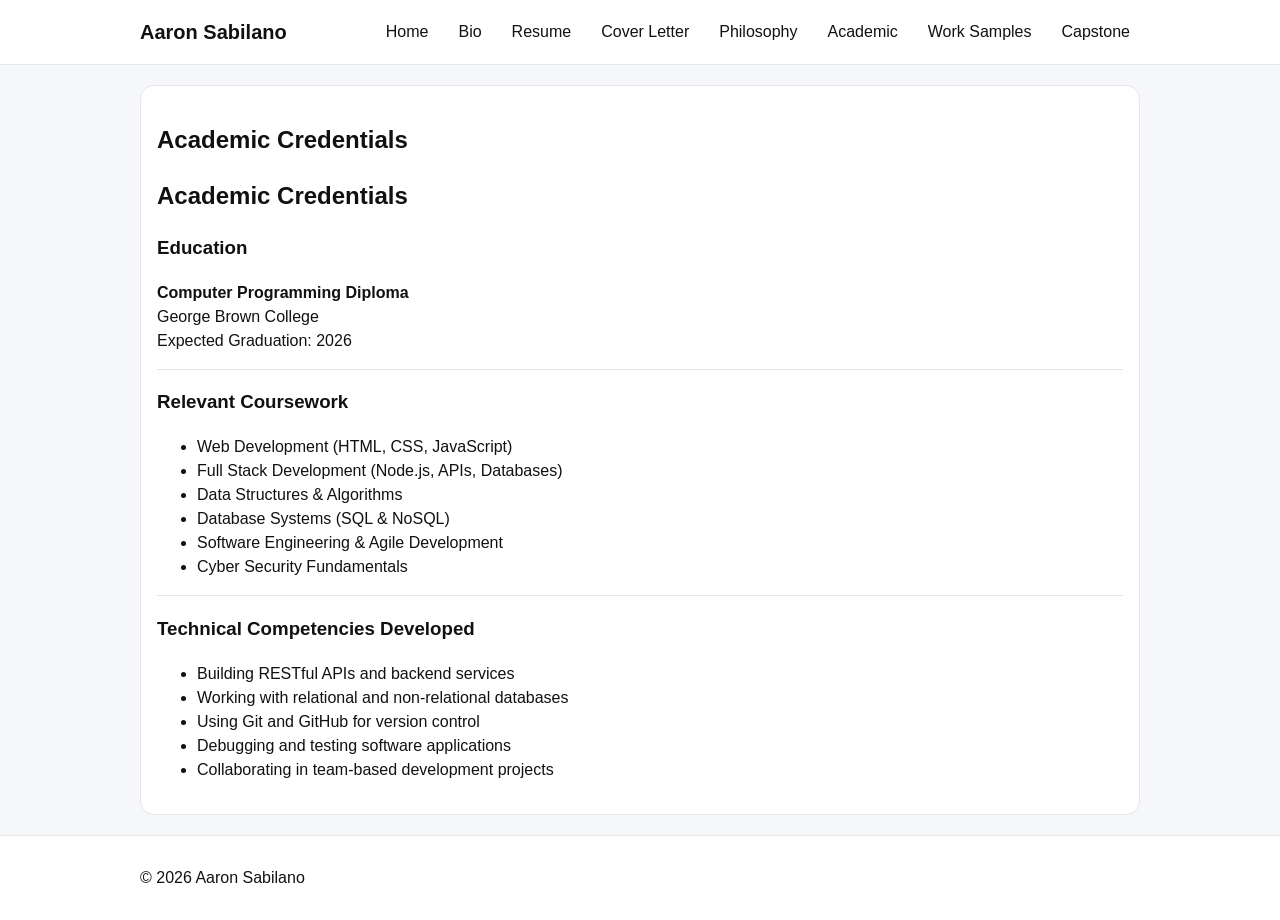
==== pages/academic.html @ 68b94cb4 "Initial portfolio site" ====
<!DOCTYPE html>
<html lang="en">
<head>
  <meta charset="UTF-8">
  <title>Bio | Aaron Sabilano</title>
  <link rel="stylesheet" href="../assets/css/style.css">
</head>
<body>

<header class="site-header">
  <div class="container">
    <h1 class="logo">Aaron Sabilano</h1>
    <nav class="nav">
      <a href="../index.html">Home</a>
      <a href="bio.html">Bio</a>
      <a href="resume.html">Resume</a>
      <a href="cover-letter.html">Cover Letter</a>
      <a href="philosophy.html">Philosophy</a>
      <a href="academic.html">Academic</a>
      <a href="work-samples.html">Work Samples</a>
      <a href="capstone.html">Capstone</a>
    </nav>
  </div>
</header>

<main class="container">
  <section class="card">
    <h2>Academic Credentials</h2>
<h2>Academic Credentials</h2>

<h3>Education</h3>
<p>
  <strong>Computer Programming Diploma</strong><br>
  George Brown College<br>
  Expected Graduation: 2026
</p>

<hr>

<h3>Relevant Coursework</h3>
<ul>
  <li>Web Development (HTML, CSS, JavaScript)</li>
  <li>Full Stack Development (Node.js, APIs, Databases)</li>
  <li>Data Structures & Algorithms</li>
  <li>Database Systems (SQL & NoSQL)</li>
  <li>Software Engineering & Agile Development</li>
  <li>Cyber Security Fundamentals</li>
</ul>

<hr>

<h3>Technical Competencies Developed</h3>
<ul>
  <li>Building RESTful APIs and backend services</li>
  <li>Working with relational and non-relational databases</li>
  <li>Using Git and GitHub for version control</li>
  <li>Debugging and testing software applications</li>
  <li>Collaborating in team-based development projects</li>
</ul>
  </section>
</main>

<footer class="site-footer">
  <div class="container">
    <p>© <span id="year"></span> Aaron Sabilano</p>
  </div>
</footer>

<script>
  document.getElementById("year").textContent = new Date().getFullYear();
</script>

</body>
</html>
---- assets/css/style.css ----
* { box-sizing: border-box; }

body {
  margin: 0;
  font-family: Arial, Helvetica, sans-serif;
  line-height: 1.5;
  background: #f6f7fb;
  color: #111;
}

.container {
  width: min(1000px, 92%);
  margin: 0 auto;
}

.site-header {
  background: white;
  border-bottom: 1px solid #e6e6e6;
}

.site-header .container {
  display: flex;
  align-items: center;
  justify-content: space-between;
  padding: 14px 0;
  gap: 14px;
}

.logo { margin: 0; font-size: 20px; }

.nav {
  display: flex;
  flex-wrap: wrap;
  gap: 10px;
}

.nav a {
  text-decoration: none;
  color: #111;
  padding: 6px 10px;
  border-radius: 8px;
}

.nav a:hover {
  background: #efeff7;
}

.card {
  background: white;
  margin: 20px 0;
  padding: 16px;
  border-radius: 14px;
  border: 1px solid #e6e6e6;
}

.grid {
  display: grid;
  grid-template-columns: repeat(auto-fit, minmax(220px, 1fr));
  gap: 12px;
  margin-bottom: 30px;
}

.tile {
  display: block;
  background: white;
  padding: 16px;
  border-radius: 14px;
  border: 1px solid #e6e6e6;
  text-decoration: none;
  color: #111;
}

.tile:hover { background: #f1f2ff; }

.site-footer {
  background: white;
  border-top: 1px solid #e6e6e6;
  padding: 14px 0;
}

hr {
  border: none;
  border-top: 1px solid #e6e6e6;
  margin: 14px 0;
}
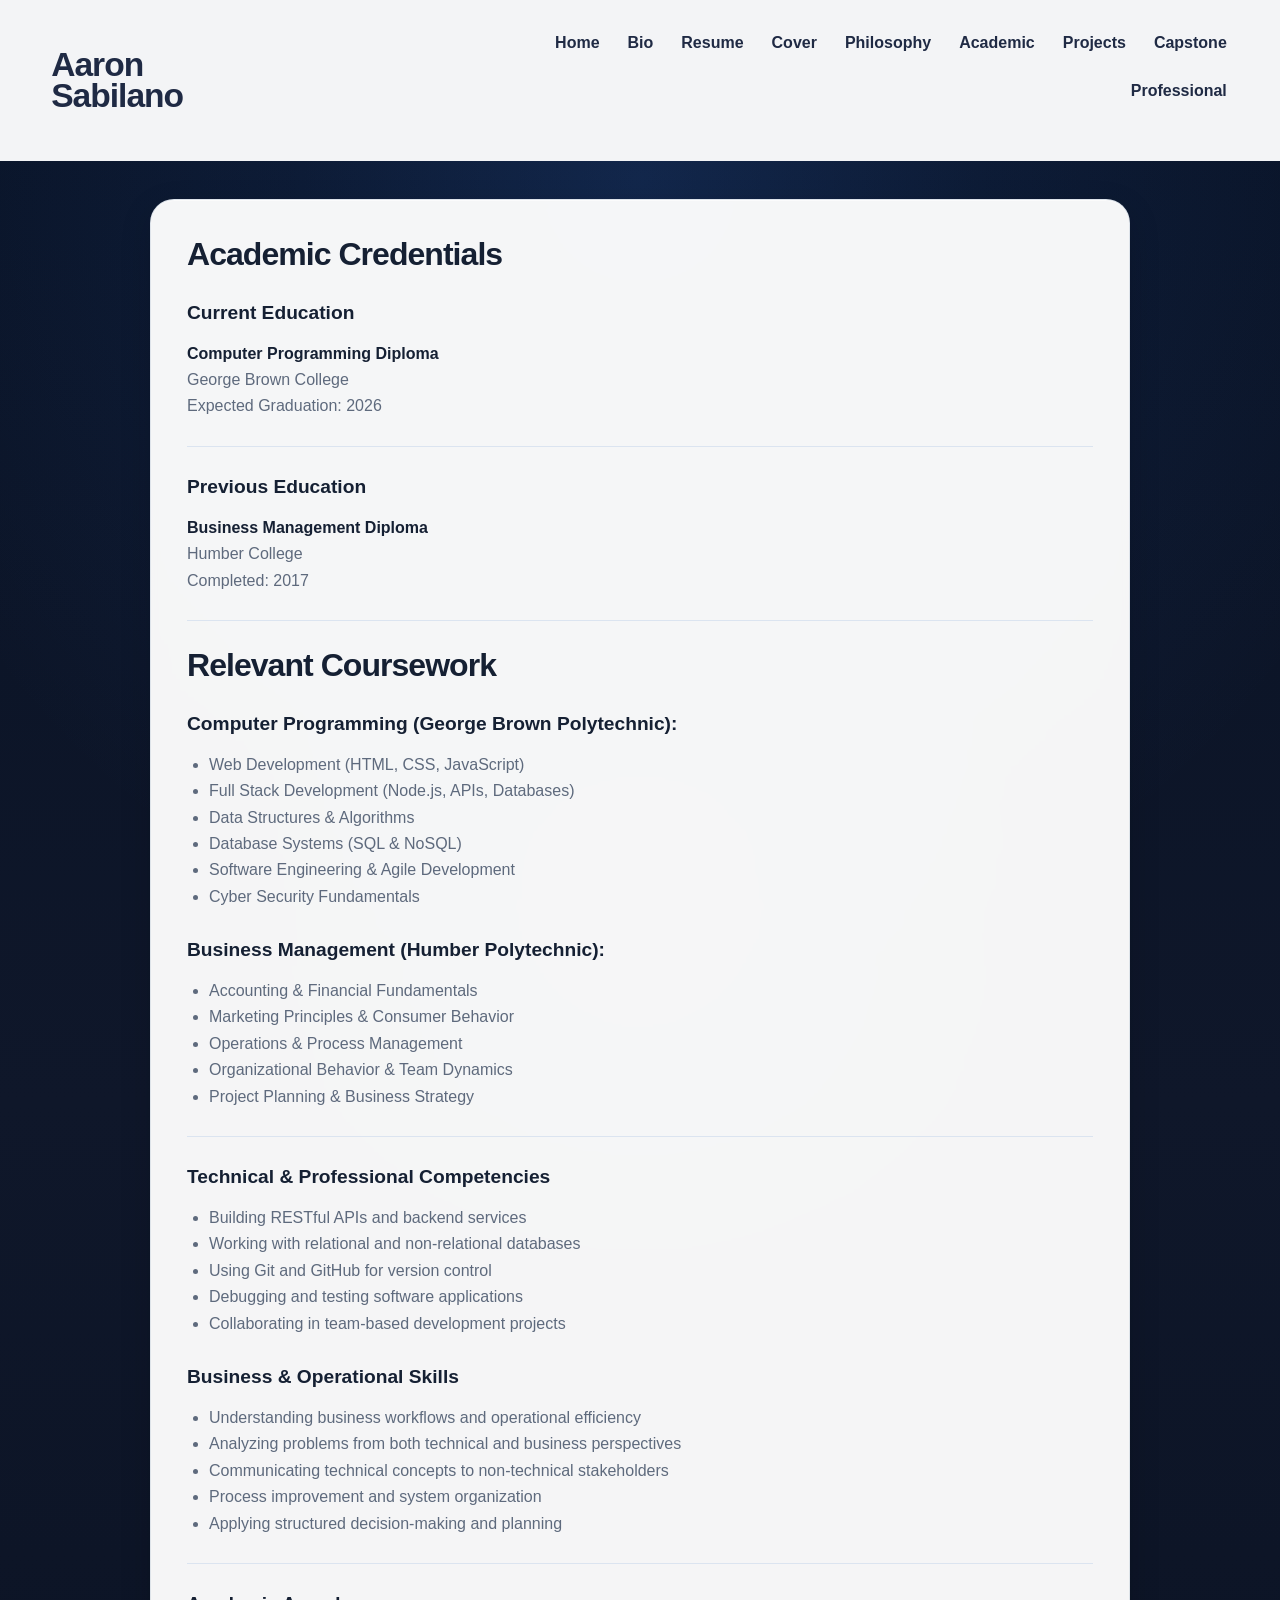
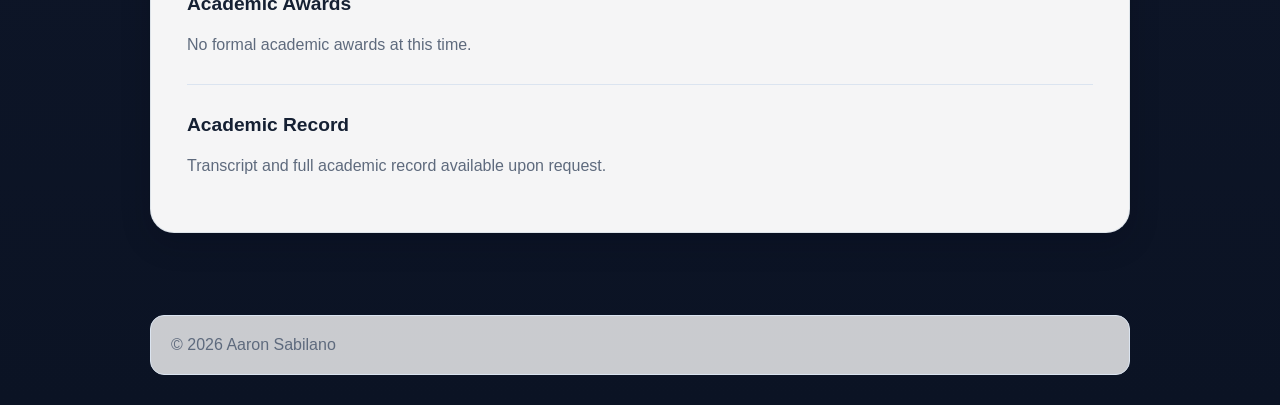
==== commit 32615385: "Finalize portfolio content, styling, and navigation fixes" ====
--- a/pages/academic.html
+++ b/pages/academic.html
@@ -2,23 +2,24 @@
 <html lang="en">
 <head>
   <meta charset="UTF-8">
-  <title>Bio | Aaron Sabilano</title>
+  <title>Academic | Aaron Sabilano</title>
   <link rel="stylesheet" href="../assets/css/style.css">
 </head>
 <body>
 
 <header class="site-header">
   <div class="container">
-    <h1 class="logo">Aaron Sabilano</h1>
+    <h1 class="logo">Aaron<br>Sabilano</h1>
     <nav class="nav">
       <a href="../index.html">Home</a>
       <a href="bio.html">Bio</a>
       <a href="resume.html">Resume</a>
-      <a href="cover-letter.html">Cover Letter</a>
+      <a href="cover-letter.html">Cover</a>
       <a href="philosophy.html">Philosophy</a>
       <a href="academic.html">Academic</a>
-      <a href="work-samples.html">Work Samples</a>
+      <a href="work-samples.html">Projects</a>
       <a href="capstone.html">Capstone</a>
+      <a href="professional.html">Professional</a>
     </nav>
   </div>
 </header>
@@ -26,18 +27,29 @@
 <main class="container">
   <section class="card">
     <h2>Academic Credentials</h2>
-<h2>Academic Credentials</h2>
 
-<h3>Education</h3>
-<p>
-  <strong>Computer Programming Diploma</strong><br>
-  George Brown College<br>
-  Expected Graduation: 2026
-</p>
+    <h3>Current Education</h3>
+    <p>
+      <strong>Computer Programming Diploma</strong><br>
+      George Brown College<br>
+      Expected Graduation: 2026
+    </p>
 
-<hr>
+    <hr>
 
-<h3>Relevant Coursework</h3>
+    <h3>Previous Education</h3>
+    <p>
+      <strong>Business Management Diploma</strong><br>
+      Humber College<br>
+      Completed: 2017
+    </p>
+
+    <hr>
+
+    <h2>Relevant Coursework</h2>
+
+<h3>Computer Programming (George Brown Polytechnic):</h3>
+
 <ul>
   <li>Web Development (HTML, CSS, JavaScript)</li>
   <li>Full Stack Development (Node.js, APIs, Databases)</li>
@@ -47,9 +59,20 @@
   <li>Cyber Security Fundamentals</li>
 </ul>
 
+<h3>Business Management (Humber Polytechnic):</h3>
+<ul>
+ 
+  <li>Accounting & Financial Fundamentals</li>
+  <li>Marketing Principles & Consumer Behavior</li>
+  <li>Operations & Process Management</li>
+  <li>Organizational Behavior & Team Dynamics</li>
+  <li>Project Planning & Business Strategy</li>
+</ul>
+
 <hr>
 
-<h3>Technical Competencies Developed</h3>
+ <h3>Technical & Professional Competencies</h3>
+
 <ul>
   <li>Building RESTful APIs and backend services</li>
   <li>Working with relational and non-relational databases</li>
@@ -57,6 +80,31 @@
   <li>Debugging and testing software applications</li>
   <li>Collaborating in team-based development projects</li>
 </ul>
+
+
+<h3>Business & Operational Skills</h3>
+
+<ul>
+  <li>Understanding business workflows and operational efficiency</li>
+  <li>Analyzing problems from both technical and business perspectives</li>
+  <li>Communicating technical concepts to non-technical stakeholders</li>
+  <li>Process improvement and system organization</li>
+  <li>Applying structured decision-making and planning</li>
+</ul>
+
+    <hr>
+
+    <h3>Academic Awards</h3>
+    <p>
+      No formal academic awards at this time.
+    </p>
+
+    <hr>
+
+    <h3>Academic Record</h3>
+    <p>
+      Transcript and full academic record available upon request.
+    </p>
   </section>
 </main>
 
--- a/assets/css/style.css
+++ b/assets/css/style.css
@@ -1,85 +1,596 @@
-* { box-sizing: border-box; }
+* {
+  box-sizing: border-box;
+}
+
+:root {
+  --bg-top: #081225;
+  --bg-mid: #0f172a;
+  --bg-bottom: #0b1324;
+
+  --surface: rgba(255, 255, 255, 0.96);
+  --surface-soft: #f8fbff;
+  --surface-header: #f3f4f6;
+
+  --text: #152033;
+  --muted: #5e6a7d;
+  --border: #dbe4f0;
+
+  --accent: #2563eb;
+  --accent-hover: #1d4ed8;
+  --accent-soft: #eff6ff;
+
+  --shadow-sm: 0 8px 24px rgba(15, 23, 42, 0.06);
+  --shadow-md: 0 14px 40px rgba(15, 23, 42, 0.08);
+  --shadow-lg: 0 18px 50px rgba(2, 6, 23, 0.22);
+
+  --radius: 24px;
+  --radius-sm: 16px;
+
+  --max-width: 1180px;
+  --content-width: 980px;
+}
+
+html {
+  scroll-behavior: smooth;
+}
 
 body {
   margin: 0;
   font-family: Arial, Helvetica, sans-serif;
-  line-height: 1.5;
-  background: #f6f7fb;
-  color: #111;
+  line-height: 1.65;
+  color: var(--text);
+  background:
+    radial-gradient(circle at 50% 180px, rgba(59, 130, 246, 0.18) 0%, rgba(59, 130, 246, 0.08) 18%, rgba(15, 23, 42, 0) 42%),
+    radial-gradient(circle at 50% 900px, rgba(148, 163, 184, 0.10) 0%, rgba(15, 23, 42, 0) 30%),
+    linear-gradient(180deg, var(--bg-top) 0%, var(--bg-mid) 55%, var(--bg-bottom) 100%);
+}
+
+img,
+video,
+iframe {
+  max-width: 100%;
+  display: block;
 }
 
 .container {
-  width: min(1000px, 92%);
+  width: min(var(--max-width), 92%);
   margin: 0 auto;
 }
 
+main.container {
+  padding-top: 38px;
+  padding-bottom: 52px;
+}
+
+/* =========================
+   HEADER / NAV
+========================= */
+
 .site-header {
-  background: white;
-  border-bottom: 1px solid #e6e6e6;
+  background: var(--surface-header);
+  padding: 26px 0;
 }
 
 .site-header .container {
+  display: flex;
+  align-items: flex-start;
+  justify-content: space-between;
+  gap: 28px;
+}
+
+.logo {
+  font-size: 2.1rem;
+  font-weight: 800;
+  line-height: 0.95;
+  color: #1f2a44;
+  flex-shrink: 0;
+  letter-spacing: -0.03em;
+}
+
+.nav {
+  display: flex;
+  flex-wrap: wrap;
+  justify-content: flex-end;
+  align-items: center;
+  gap: 14px 24px;
+  max-width: 760px;
+}
+
+.nav a {
+  text-decoration: none;
+  font-weight: 700;
+  color: #1f2a44;
+  white-space: nowrap;
+  padding: 4px 2px;
+  border-radius: 8px;
+  transition: color 0.2s ease, background 0.2s ease;
+}
+
+.nav a:hover,
+.nav a:focus {
+  color: var(--accent);
+  background: var(--accent-soft);
+}
+
+/* =========================
+   CARDS / PAGE BLOCKS
+========================= */
+
+.card {
+  width: 100%;
+  max-width: var(--content-width);
+  margin: 0 auto 30px;
+  background: var(--surface);
+  border: 1px solid rgba(203, 213, 225, 0.55);
+  border-radius: var(--radius);
+  padding: 36px;
+  box-shadow:
+    0 10px 30px rgba(2, 6, 23, 0.18),
+    0 1px 0 rgba(255, 255, 255, 0.6) inset;
+  backdrop-filter: blur(4px);
+}
+
+.card h2 {
+  margin: 0 0 14px;
+  font-size: 2rem;
+  line-height: 1.15;
+  letter-spacing: -0.03em;
+  color: var(--text);
+}
+
+.card h3 {
+  margin: 28px 0 10px;
+  font-size: 1.2rem;
+  line-height: 1.25;
+  color: var(--text);
+}
+
+.card p,
+.card li {
+  color: var(--muted);
+  font-size: 1rem;
+}
+
+.card strong {
+  color: var(--text);
+}
+
+.section-intro {
+  max-width: 760px;
+  margin-bottom: 18px;
+}
+
+ul {
+  padding-left: 22px;
+}
+
+hr {
+  border: none;
+  border-top: 1px solid var(--border);
+  margin: 26px 0;
+}
+
+/* =========================
+   LINKS / BUTTONS
+========================= */
+
+a {
+  color: var(--accent);
+}
+
+a:hover {
+  color: var(--accent-hover);
+}
+
+.button-primary,
+.button-secondary {
+  display: inline-block;
+  padding: 12px 18px;
+  border-radius: 999px;
+  text-decoration: none;
+  font-weight: 700;
+  transition: background 0.2s ease, color 0.2s ease, border-color 0.2s ease, transform 0.2s ease;
+}
+
+.button-primary {
+  background: var(--accent);
+  color: #fff;
+  box-shadow: 0 10px 24px rgba(37, 99, 235, 0.22);
+}
+
+.button-primary:hover {
+  background: var(--accent-hover);
+  color: #fff;
+  transform: translateY(-1px);
+}
+
+.button-secondary {
+  background: #fff;
+  color: var(--text);
+  border: 1px solid var(--border);
+}
+
+.button-secondary:hover {
+  background: var(--accent-soft);
+  border-color: #bfdbfe;
+  color: var(--accent);
+  transform: translateY(-1px);
+}
+
+/* =========================
+   HERO
+========================= */
+
+.hero {
+  background: linear-gradient(135deg, rgba(255, 255, 255, 0.98) 0%, rgba(241, 245, 249, 0.95) 100%);
+  border: 1px solid rgba(191, 219, 254, 0.45);
+  box-shadow:
+    0 24px 60px rgba(2, 6, 23, 0.28),
+    0 0 0 1px rgba(255, 255, 255, 0.25) inset;
+  margin-bottom: 52px;
+}
+
+.hero-flex {
   display: flex;
   align-items: center;
   justify-content: space-between;
-  padding: 14px 0;
-  gap: 14px;
-}
-
-.logo { margin: 0; font-size: 20px; }
-
-.nav {
+  gap: 40px;
+}
+
+.hero-text-container {
+  flex: 1;
+}
+
+.hero-image {
+  flex-shrink: 0;
+}
+
+.hero-image img {
+  width: 260px;
+  height: 260px;
+  object-fit: cover;
+  border-radius: 50%;
+  border: 4px solid #fff;
+  box-shadow: 0 12px 30px rgba(0, 0, 0, 0.2);
+}
+
+.eyebrow {
+  margin: 0 0 12px;
+  color: #3b82f6;
+  font-size: 0.84rem;
+  font-weight: 700;
+  text-transform: uppercase;
+  letter-spacing: 1px;
+}
+
+.hero h2 {
+  max-width: 750px;
+  font-size: 2.7rem;
+  margin-bottom: 14px;
+}
+
+.hero-text {
+  max-width: 740px;
+  font-size: 1.08rem;
+  margin-bottom: 0;
+}
+
+.hero-actions {
+  display: flex;
+  flex-wrap: wrap;
+  gap: 12px;
+  margin-top: 24px;
+}
+
+/* =========================
+   HOME PAGE COMPONENTS
+========================= */
+
+.grid {
+  display: grid;
+  grid-template-columns: repeat(auto-fit, minmax(240px, 1fr));
+  gap: 18px;
+  margin: 28px 0 34px;
+}
+
+.tile {
+  display: block;
+  background: linear-gradient(180deg, #ffffff 0%, var(--surface-soft) 100%);
+  padding: 24px;
+  border-radius: var(--radius-sm);
+  border: 1px solid var(--border);
+  text-decoration: none;
+  color: var(--text);
+  font-weight: 700;
+  box-shadow: var(--shadow-sm);
+  transition: transform 0.18s ease, box-shadow 0.18s ease, border-color 0.18s ease, color 0.18s ease;
+}
+
+.tile:hover {
+  transform: translateY(-4px);
+  border-color: #bfdbfe;
+  box-shadow: var(--shadow-md);
+  color: var(--accent);
+}
+
+.info-grid {
+  display: grid;
+  grid-template-columns: repeat(auto-fit, minmax(220px, 1fr));
+  gap: 16px;
+  margin-top: 20px;
+}
+
+.info-item {
+  padding: 18px;
+  border: 1px solid var(--border);
+  border-radius: var(--radius-sm);
+  background: var(--surface-soft);
+}
+
+.info-item strong {
+  display: block;
+  color: var(--text);
+  margin-bottom: 6px;
+  font-size: 0.95rem;
+}
+
+.badge-row {
   display: flex;
   flex-wrap: wrap;
   gap: 10px;
-}
-
-.nav a {
-  text-decoration: none;
-  color: #111;
-  padding: 6px 10px;
+  margin-top: 18px;
+}
+
+.badge {
+  display: inline-flex;
+  align-items: center;
+  padding: 8px 12px;
+  border-radius: 999px;
+  background: var(--accent-soft);
+  color: var(--accent);
+  font-size: 0.92rem;
+  font-weight: 700;
+}
+
+.project-card {
+  padding: 24px;
+  border: 1px solid var(--border);
+  border-radius: var(--radius-sm);
+  background: linear-gradient(180deg, #ffffff 0%, #f9fbff 100%);
+  box-shadow: var(--shadow-sm);
+}
+
+.project-card h3 {
+  margin-top: 0;
+}
+
+.project-meta {
+  color: var(--text);
+  font-size: 0.95rem;
+  font-weight: 700;
+  margin-bottom: 12px;
+}
+
+/* =========================
+   EMBEDS / MEDIA
+========================= */
+
+.card iframe,
+.card embed,
+.card video {
+  width: 100%;
+  border-radius: 12px;
+  border: 1px solid #cfd8e3;
+  background: #fff;
+  margin-top: 12px;
+  box-shadow: 0 8px 20px rgba(15, 23, 42, 0.08);
+}
+
+.card img {
+  border-radius: 12px;
+  margin-top: 12px;
+  box-shadow: 0 8px 20px rgba(15, 23, 42, 0.08);
+}
+
+.card iframe {
+  min-height: 500px;
+}
+
+.card video {
+  background: #000;
+}
+
+/* =========================
+   CAROUSEL
+========================= */
+
+.carousel {
+  position: relative;
+  margin-top: 12px;
+}
+
+.carousel-img {
+  width: 100%;
+  border-radius: 12px;
+  display: none;
+}
+
+.carousel-img.active {
+  display: block;
+}
+
+.carousel button {
+  position: absolute;
+  top: 50%;
+  transform: translateY(-50%);
+  background: rgba(0, 0, 0, 0.5);
+  color: #fff;
+  border: none;
+  padding: 8px 12px;
+  cursor: pointer;
+  font-size: 20px;
   border-radius: 8px;
 }
 
-.nav a:hover {
-  background: #efeff7;
-}
-
-.card {
-  background: white;
-  margin: 20px 0;
-  padding: 16px;
+.prev {
+  left: 10px;
+}
+
+.next {
+  right: 10px;
+}
+
+/* =========================
+   FOOTER
+========================= */
+
+.site-footer {
+  background: transparent;
+  padding: 0 0 30px;
+}
+
+.site-footer .container {
+  width: min(var(--content-width), 92%);
+  background: rgba(255, 255, 255, 0.78);
+  border: 1px solid var(--border);
   border-radius: 14px;
-  border: 1px solid #e6e6e6;
-}
-
-.grid {
-  display: grid;
-  grid-template-columns: repeat(auto-fit, minmax(220px, 1fr));
-  gap: 12px;
-  margin-bottom: 30px;
-}
-
-.tile {
-  display: block;
-  background: white;
-  padding: 16px;
-  border-radius: 14px;
-  border: 1px solid #e6e6e6;
-  text-decoration: none;
-  color: #111;
-}
-
-.tile:hover { background: #f1f2ff; }
-
-.site-footer {
-  background: white;
-  border-top: 1px solid #e6e6e6;
-  padding: 14px 0;
-}
-
-hr {
-  border: none;
-  border-top: 1px solid #e6e6e6;
-  margin: 14px 0;
+  padding: 16px 20px;
+}
+
+.site-footer p {
+  margin: 0;
+  color: var(--muted);
+}
+
+/* =========================
+   RESPONSIVE
+========================= */
+
+@media (max-width: 1024px) {
+  .site-header .container {
+    align-items: flex-start;
+  }
+
+  .nav {
+    max-width: 640px;
+    gap: 12px 18px;
+  }
+
+  .card {
+    padding: 30px;
+  }
+}
+
+@media (max-width: 820px) {
+  .site-header {
+    padding: 22px 0;
+  }
+
+  .site-header .container {
+    flex-direction: column;
+    align-items: flex-start;
+  }
+
+  .nav {
+    justify-content: flex-start;
+    max-width: 100%;
+    gap: 10px 16px;
+  }
+
+  .logo {
+    font-size: 1.9rem;
+  }
+
+  main.container {
+    padding-top: 28px;
+    padding-bottom: 40px;
+  }
+
+  .card {
+    padding: 24px;
+    border-radius: 20px;
+  }
+
+  .card h2,
+  .hero h2 {
+    font-size: 2rem;
+  }
+
+  .card iframe {
+    min-height: 420px;
+  }
+}
+
+@media (max-width: 768px) {
+  .hero-flex {
+    flex-direction: column;
+    text-align: center;
+  }
+
+  .hero-actions {
+    justify-content: center;
+  }
+
+  .hero-image img {
+    width: 210px;
+    height: 210px;
+  }
+}
+
+@media (max-width: 560px) {
+  .container {
+    width: 94%;
+  }
+
+  .logo {
+    font-size: 1.75rem;
+  }
+
+  .nav a {
+    font-size: 0.95rem;
+  }
+
+  .card {
+    padding: 20px;
+    margin-bottom: 22px;
+  }
+
+  .card h2 {
+    font-size: 1.7rem;
+  }
+
+  .card h3 {
+    font-size: 1.08rem;
+  }
+
+  .card iframe {
+    min-height: 340px;
+  }
+
+  .hero-image img {
+    width: 180px;
+    height: 180px;
+  }
+
+  .button-primary,
+  .button-secondary {
+    width: 100%;
+    text-align: center;
+  }
+}
+
+/* Professional page images */
+.professional-images {
+  display: flex;
+  flex-direction: column;
+  gap: 18px; /* spacing between images */
+  margin-top: 16px;
+}
+
+.professional-images img {
+  width: 100%;
+  max-width: 720px;   /* ⬅️ controls size */
+  margin: 0 auto;     /* center images */
+  border-radius: 12px;
+  box-shadow: 0 8px 20px rgba(15, 23, 42, 0.08);
 }
